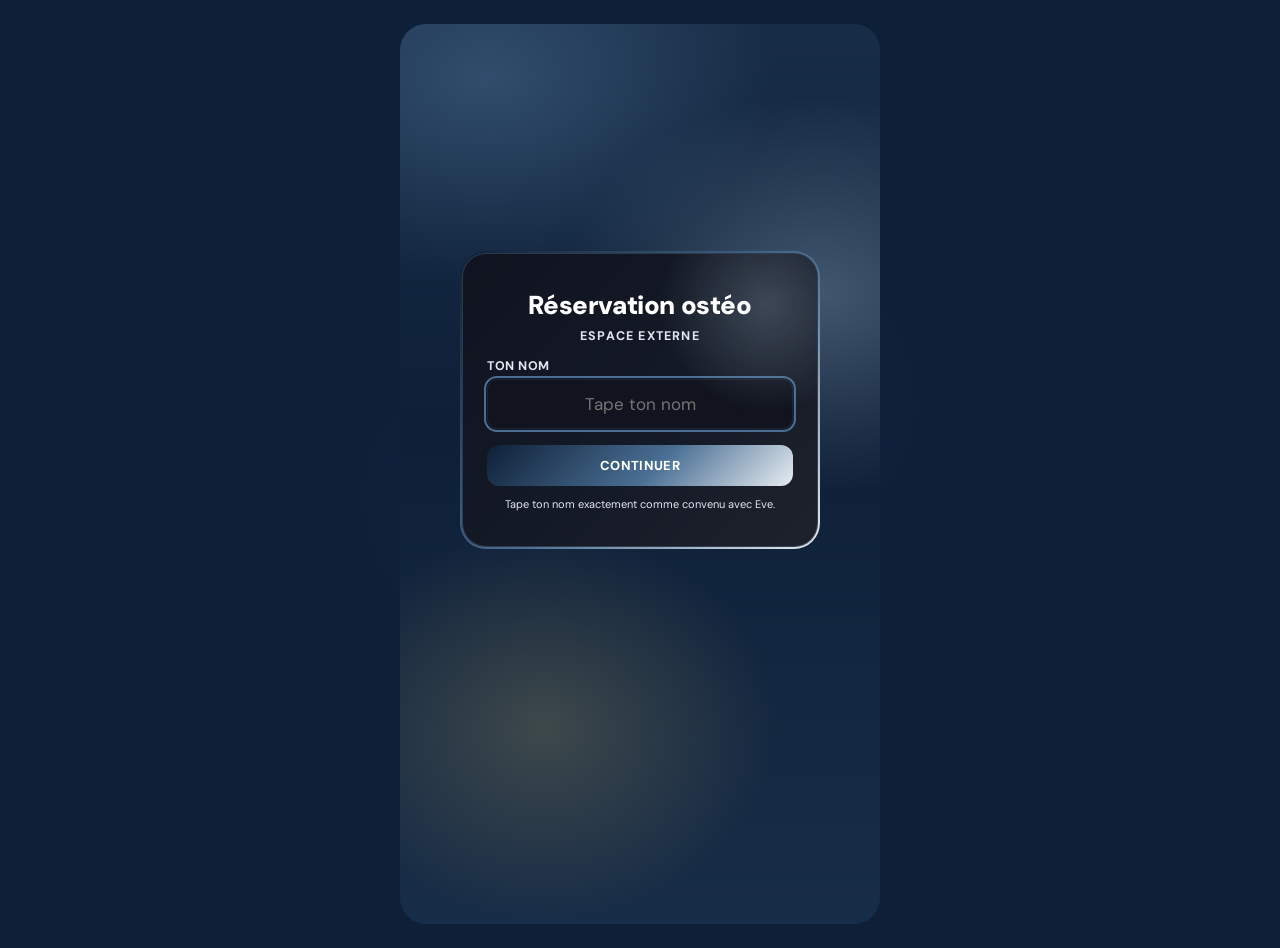
==== osteo-externe.html @ 2339b62b "Ajoute la page externe osteo-externe.html pour les RDV ostéo hors club Page autonome (pas de PWA, pa" ====
<!DOCTYPE html>
<html lang="fr">
<head>
<meta charset="UTF-8" />
<meta name="viewport" content="width=device-width, initial-scale=1.0, maximum-scale=1.0, user-scalable=no" />
<meta name="theme-color" content="#0e2038" />
<!-- Page volontairement à part : PAS une PWA (aucun manifest, aucun service worker, aucune
     balise apple-mobile-web-app-*). Sert le même backend Google Apps Script que l'appli
     principale du club (voir config/google-script-config.js), mais reste une simple page web
     autonome, sans installation ni cache hors-ligne, destinée à des personnes suivies par
     l'ostéopathe du club qui ne sont pas membres du club et n'ont pas à voir le reste de l'appli. -->
<title>Réservation ostéo</title>
<link rel="preconnect" href="https://fonts.googleapis.com">
<link rel="preconnect" href="https://fonts.gstatic.com" crossorigin>
<link href="https://fonts.googleapis.com/css2?family=DM+Sans:wght@400;500;600;700;800;900&display=swap" rel="stylesheet">
<!-- Feuille de style dédiée et autonome (pas un lien vers css/styles.css de l'appli principale) :
     reprend juste les jetons de couleur "Marine" et le langage visuel (fond à halos + wordmark en
     filigrane + cartes) déjà utilisés ailleurs dans l'écosystème du club, retexturé pour cette
     page (wordmark "OSTÉO" au lieu du nom d'une appli) — jamais de branding "LustuZone" ici. -->
<link rel="stylesheet" href="css/osteo-externe.css">
</head>
<body>
<div id="bg-wordmark">OSTÉO</div>
<div class="oe-shell" id="oe-shell">Chargement...</div>

<script src="config/google-script-config.js"></script>
<script src="js/osteo-externe.js"></script>
</body>
</html>
---- css/osteo-externe.css ----
/* ===================================================================
   RDV OSTÉO — page externe (osteo-externe.html), feuille de style DÉDIÉE
   et AUTONOME : ne dépend pas de css/styles.css (l'appli principale), pour
   rester décorrélée d'elle comme le reste de cette page (JS séparé, pas de
   PWA). Reprend volontairement la palette "Marine" et le langage visuel
   (fond à halos + wordmark en filigrane + cartes) déjà utilisés ailleurs
   dans l'écosystème du club, pour que cette page ait le même niveau de
   finition — mais retexturé pour rester neutre : le filigrane affiche
   "OSTÉO", jamais "LustuZone" ni le nom du club.
   =================================================================== */

:root {
  --accent: #4a6f94;
  --accent-rgb: 74,111,148;
  --accent2: #9db4c7;
  --accent2-rgb: 157,180,199;
  --gold: #d3bd6e;
  --gold-rgb: 211,189,110;
  --silver: #e7ecf1;
  --navy: #0e2038;
  --navy-rgb: 14,32,56;
  --grad: linear-gradient(135deg, var(--navy) 0%, var(--accent) 55%, var(--silver) 100%);
  --glow: radial-gradient(circle, rgba(var(--accent2-rgb),0.3), transparent 70%);
  --font-disp: 'DM Sans', sans-serif;
}

* { box-sizing: border-box; -webkit-tap-highlight-color: transparent; }

html, body { margin: 0; padding: 0; background: var(--navy); overflow-x: hidden; }
body {
  position: relative;
  font-family: 'DM Sans', -apple-system, BlinkMacSystemFont, sans-serif;
  color: #e8e8ee;
  min-height: 100vh;
  padding-bottom: max(24px, env(safe-area-inset-bottom));
}

/* Wordmark "OSTÉO" en filigrane néon, fixe au centre de l'écran, sous le contenu (voir .oe-shell
   plus bas) — même technique que le fond à halos : jamais une photo, juste un dégradé + un texte,
   s'étire proprement quelle que soit la longueur de la page. */
#bg-wordmark {
  position: fixed;
  top: 50%;
  left: 50%;
  transform: translate(-50%, -50%) rotate(-20deg);
  width: 130vw;
  text-align: center;
  pointer-events: none;
  z-index: 0;
  font-size: clamp(48px, 18vw, 110px);
  font-weight: 800;
  letter-spacing: 1px;
  font-family: 'Trebuchet MS', 'Segoe UI', sans-serif;
  background: linear-gradient(135deg, #fff 10%, rgba(var(--accent2-rgb),1) 60%, rgba(var(--accent-rgb),1) 100%);
  -webkit-background-clip: text;
  background-clip: text;
  color: transparent;
  filter: drop-shadow(0 0 26px rgba(var(--accent2-rgb),0.5)) drop-shadow(0 0 54px rgba(var(--accent-rgb),0.38));
}

/* Fond nuancé (dégradé + halos radiaux) au-dessus duquel tout le contenu passe (position:relative +
   z-index:1), lui-même au-dessus du wordmark en filigrane (z-index:0). */
.oe-shell {
  position: relative;
  z-index: 1;
  max-width: 480px;
  margin: 0 auto;
  padding: 16px;
  min-height: 100vh;
  background-color: var(--navy);
  background-image:
    radial-gradient(480px 340px at 18% 6%, rgba(var(--accent-rgb),0.5), transparent 60%),
    radial-gradient(420px 320px at 88% 30%, rgba(var(--accent2-rgb),0.35), transparent 62%),
    radial-gradient(360px 300px at 30% 78%, rgba(var(--gold-rgb),0.22), transparent 65%),
    linear-gradient(180deg, rgba(var(--accent-rgb),0.16) 0%, transparent 45%, rgba(var(--accent-rgb),0.16) 100%);
}
@media (min-width: 700px) {
  .oe-shell { margin: 24px auto 0; border-radius: 26px; }
}

.oe-title { font-family: var(--font-disp); font-size: 24px; font-weight: 700; color: #fff; margin: 4px 0 2px; }
.oe-sub { font-size: 12px; color: rgba(255,255,255,0.75); margin-bottom: 18px; }

.oe-section-h { font-size: 12px; font-weight: 700; font-family: var(--font-disp); color: #fff; margin: 18px 2px 10px; text-transform: uppercase; letter-spacing: 1px; display: flex; align-items: center; gap: 8px; }
.oe-section-h::before { content: ""; width: 15px; height: 8px; border-bottom: 2px solid var(--gold); border-radius: 0 0 60% 60%; flex-shrink: 0; }

/* ---------- Champs + boutons ---------- */
select, input, textarea { font-size: 15px; padding: 10px; border-radius: 10px; border: 1px solid #1c2333; background: #11141f; color: #e8e8ee; width: 100%; font-family: 'DM Sans', sans-serif; color-scheme: dark; }
textarea { resize: vertical; }
select:focus, input:focus { outline: 2px solid var(--accent); outline-offset: 1px; }
label.oe-field-label { display: block; text-align: left; margin: 12px 0 5px; font-size: 11px; color: #e4e8f2; text-transform: uppercase; letter-spacing: 0.5px; font-weight: 700; }

.oe-btn { padding: 12px 14px; border-radius: 12px; border: none; background: var(--grad); color: #fff; cursor: pointer; font-size: 13px; font-weight: 800; width: 100%; font-family: 'DM Sans', sans-serif; text-transform: uppercase; letter-spacing: 0.3px; transition: transform 0.12s, filter 0.15s; }
.oe-btn:active { transform: scale(0.96); filter: brightness(0.92); }
.oe-btn.secondary { background: #1a1f30; color: #e4e8f2; border: 1px solid #243049; }
.oe-btn.danger { background: #7a2020; color: #fff; }
.oe-btn:disabled { opacity: 0.55; cursor: default; }

/* ---------- Carte de connexion ---------- */
.oe-login-wrap { display: flex; align-items: center; justify-content: center; min-height: 80vh; padding: 16px 0; }
.oe-login-outer { border-radius: 26px; padding: 2px; background: var(--grad); width: 100%; max-width: 360px; }
.oe-login-card { background: #11141fee; backdrop-filter: blur(6px); border: 1px solid rgba(var(--accent2-rgb),0.22); border-radius: 24px; padding: 34px 24px; text-align: center; position: relative; overflow: hidden; }
.oe-login-card .oe-login-glow { position: absolute; top: -60px; right: -60px; width: 220px; height: 220px; background: var(--glow); pointer-events: none; }
.oe-login-title { font-size: 26px; font-weight: 900; color: #fff; letter-spacing: -0.4px; margin-bottom: 6px; position: relative; }
.oe-login-subtitle { font-size: 12.5px; color: #e4e8f2; text-transform: uppercase; letter-spacing: 1.2px; font-weight: 700; margin-bottom: 14px; position: relative; }
.oe-login-card label { font-size: 12.5px; }
.oe-login-card input { font-size: 17px; padding: 13px; text-align: center; }
.oe-login-error { color: #ff8a8a; font-size: 13px; margin-top: 12px; font-weight: 600; }
.oe-login-hint { font-size: 11px; color: #e4e8f2; margin-top: 10px; line-height: 1.5; }

/* ---------- Cartes de contenu (créneaux, mes RDV) ---------- */
.oe-card { background: #11141f; border: 1px solid rgba(var(--accent-rgb),0.28); border-radius: 16px; padding: 14px 16px; margin-bottom: 10px; position: relative; overflow: hidden; }
.oe-muted { color: #e4e8f2; font-size: 12px; font-weight: 500; }
.oe-slot-top { display: flex; justify-content: space-between; align-items: flex-start; gap: 10px; }
.oe-slot-date { font-family: var(--font-disp); font-size: 15px; font-weight: 700; color: #fff; text-transform: capitalize; }
.oe-slot-meta { font-size: 12px; color: #e4e8f2; margin-top: 2px; }
.oe-tag { font-size: 8.5px; font-weight: 800; text-transform: uppercase; padding: 3px 8px; border-radius: 6px; background: rgba(var(--accent2-rgb),0.15); color: var(--accent2); display: inline-block; flex-shrink: 0; }
.oe-slot-motif { font-size: 11px; color: #e4e8f2; margin-top: 8px; font-style: italic; }
.oe-slot-action { margin-top: 10px; }

.oe-motif-box { margin-top: 10px; padding-top: 10px; border-top: 1px solid rgba(var(--accent-rgb),0.2); }
.oe-motif-actions { display: flex; gap: 8px; margin-top: 8px; }
.oe-motif-actions .oe-btn { margin: 0; }

.oe-logout { display: block; text-align: center; margin: 22px 0 6px; font-size: 12px; color: #e4e8f2; text-decoration: underline; cursor: pointer; }

/* ---------- Toast succès/échec (copie légère de l'app-toast principale) ---------- */
.oe-toast { position: fixed; left: 50%; bottom: 24px; transform: translate(-50%, 20px) scale(0.92); background: #1a1f30; border: 1px solid #2a3350; color: #fff; padding: 12px 22px; border-radius: 12px; font-size: 12.5px; font-weight: 800; text-align: center; z-index: 999; opacity: 0; pointer-events: none; transition: opacity 0.2s ease-out, transform 0.2s ease-out; box-shadow: 0 8px 24px rgba(0,0,0,0.4); max-width: 90vw; }
.oe-toast.visible { opacity: 1; transform: translate(-50%, 0) scale(1); transition: opacity 0.35s cubic-bezier(.34,1.56,.64,1), transform 0.35s cubic-bezier(.34,1.56,.64,1); }
.oe-toast.success { border-color: rgba(51,209,122,0.5); background: rgba(21,97,51,0.97); }
.oe-toast.error { border-color: rgba(255,90,90,0.5); background: rgba(140,40,40,0.97); }
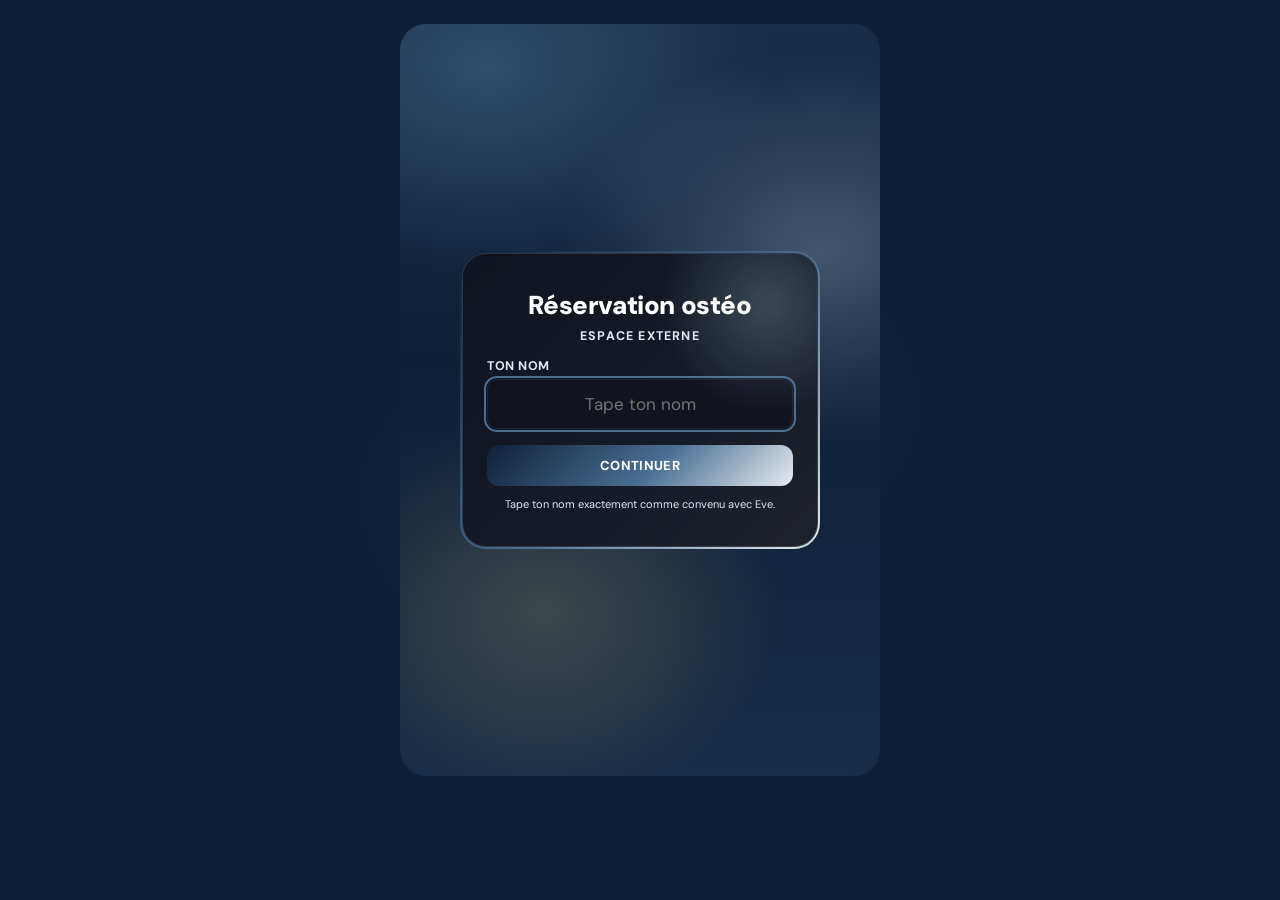
==== commit a2b55317: "Corrige le logo/header coupé par la barre de statut Android (PWA installée) Il manquait viewport-fit" ====
--- a/osteo-externe.html
+++ b/osteo-externe.html
@@ -2,7 +2,7 @@
 <html lang="fr">
 <head>
 <meta charset="UTF-8" />
-<meta name="viewport" content="width=device-width, initial-scale=1.0, maximum-scale=1.0, user-scalable=no" />
+<meta name="viewport" content="width=device-width, initial-scale=1.0, maximum-scale=1.0, user-scalable=no, viewport-fit=cover" />
 <meta name="theme-color" content="#0e2038" />
 <!-- Page volontairement à part : PAS une PWA (aucun manifest, aucun service worker, aucune
      balise apple-mobile-web-app-*). Sert le même backend Google Apps Script que l'appli
--- a/css/osteo-externe.css
+++ b/css/osteo-externe.css
@@ -66,7 +66,6 @@
   max-width: 480px;
   margin: 0 auto;
   padding: 16px;
-  min-height: 100vh;
   background-color: var(--navy);
   background-image:
     radial-gradient(480px 340px at 18% 6%, rgba(var(--accent-rgb),0.5), transparent 60%),
@@ -108,6 +107,12 @@
 .oe-login-error { color: #ff8a8a; font-size: 13px; margin-top: 12px; font-weight: 600; }
 .oe-login-hint { font-size: 11px; color: #e4e8f2; margin-top: 10px; line-height: 1.5; }
 
+/* Écran de chargement pendant la connexion/synchro (même roue que les apps classiques) — voir
+   oeRenderLoginBusyScreen dans js/osteo-externe.js. */
+.oe-login-spinner { width: 38px; height: 38px; margin: 6px auto 18px; border-radius: 50%; border: 3px solid rgba(var(--accent2-rgb),0.25); border-top-color: var(--accent2); animation: oe-spin 0.7s linear infinite; position: relative; }
+@keyframes oe-spin { to { transform: rotate(360deg); } }
+.oe-login-busy-message { font-size: 13px; color: #e4e8f2; font-weight: 600; position: relative; }
+
 /* ---------- Cartes de contenu (créneaux, mes RDV) ---------- */
 .oe-card { background: #11141f; border: 1px solid rgba(var(--accent-rgb),0.28); border-radius: 16px; padding: 14px 16px; margin-bottom: 10px; position: relative; overflow: hidden; }
 .oe-muted { color: #e4e8f2; font-size: 12px; font-weight: 500; }
@@ -122,7 +127,46 @@
 .oe-motif-actions { display: flex; gap: 8px; margin-top: 8px; }
 .oe-motif-actions .oe-btn { margin: 0; }
 
-.oe-logout { display: block; text-align: center; margin: 22px 0 6px; font-size: 12px; color: #e4e8f2; text-decoration: underline; cursor: pointer; }
+.oe-header-row { display: flex; justify-content: space-between; align-items: flex-start; gap: 10px; }
+.oe-logout-btn { flex-shrink: 0; background: none; border: 1px solid rgba(var(--accent2-rgb),0.25); border-radius: 10px; padding: 8px; color: #e4e8f2; cursor: pointer; }
+.oe-logout-btn svg { display: block; width: 18px; height: 18px; }
+.oe-logout-btn:active { transform: scale(0.92); }
+
+/* ---------- Nav du bas (4 onglets : Ostéo / Profil / Support / Consignes) ---------- */
+/* Même langage visuel que la barre de nav des apps "classiques" (.bottom-nav/.nav-pill/.nav-btn
+   dans css/styles.css) : barre flottante arrondie plutôt que collée pleine largeur, avec une
+   pastille glissante derrière l'onglet actif (voir oePositionNavPill dans js/osteo-externe.js). */
+.oe-shell.oe-with-nav { padding-bottom: 92px; }
+.oe-bottom-nav {
+  position: fixed; bottom: 10px; left: 10px; right: 10px; z-index: 50;
+  max-width: 460px; margin: 0 auto;
+  display: flex;
+  background: #11141f;
+  border: 1px solid #1c2333;
+  border-radius: 22px;
+  padding: 10px 6px calc(10px + env(safe-area-inset-bottom));
+  box-shadow: 0 8px 30px rgba(0,0,0,0.45);
+}
+.oe-nav-pill {
+  position: absolute; top: 8px; bottom: calc(8px + env(safe-area-inset-bottom)); left: 0; width: 0;
+  background: rgba(var(--accent-rgb),0.16);
+  border: 1px solid rgba(var(--accent-rgb),0.4);
+  border-radius: 16px;
+  pointer-events: none;
+}
+.oe-nav-btn {
+  flex: 1; min-width: 0; position: relative; z-index: 1;
+  display: flex; flex-direction: column; align-items: center; gap: 4px;
+  background: none; border: none; color: #e4e8f2;
+  font-family: 'DM Sans', sans-serif; font-size: 10.5px; font-weight: 700;
+  text-transform: uppercase; letter-spacing: 0.3px;
+  padding: 6px 2px; cursor: pointer;
+  transition: transform 0.12s, color 0.15s;
+}
+.oe-nav-btn:active { transform: scale(0.9); }
+.oe-nav-btn svg { width: 24px; height: 24px; }
+.oe-nav-btn.active { color: var(--accent2); }
+.oe-nav-btn.active svg { filter: drop-shadow(0 0 6px rgba(var(--accent-rgb),0.6)); }
 
 /* ---------- Toast succès/échec (copie légère de l'app-toast principale) ---------- */
 .oe-toast { position: fixed; left: 50%; bottom: 24px; transform: translate(-50%, 20px) scale(0.92); background: #1a1f30; border: 1px solid #2a3350; color: #fff; padding: 12px 22px; border-radius: 12px; font-size: 12.5px; font-weight: 800; text-align: center; z-index: 999; opacity: 0; pointer-events: none; transition: opacity 0.2s ease-out, transform 0.2s ease-out; box-shadow: 0 8px 24px rgba(0,0,0,0.4); max-width: 90vw; }
